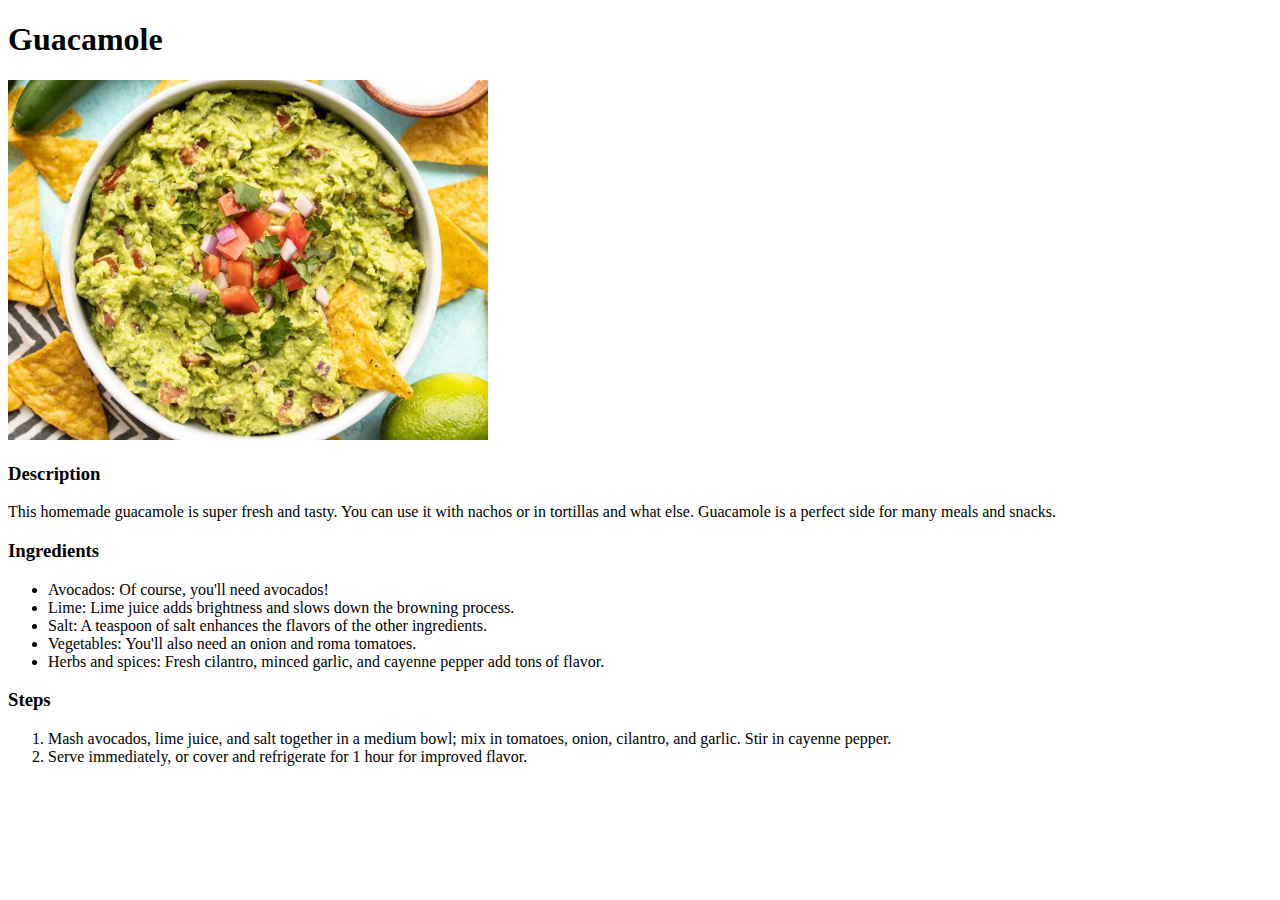
==== recipes/guacamole.html @ 523d50f9 "Make the recipe pages for odin-recipes project" ====
<!DOCTYPE html>
<html lang="en">
<head>
    <meta charset="UTF-8">
    <meta name="viewport" content="width=device-width, initial-scale=1.0">
    <title>Guacamole Recipe</title>
</head>
<body>
    <h1>Guacamole</h1>
    <img src="./guacamole.jpg" alt="Photo of a guacamole" width="480" height="360">
    <h3>Description</h3>
    <p>This homemade guacamole is super fresh and tasty. You can use it with nachos or in tortillas and what else. Guacamole is a perfect side for many meals and snacks.</p>

    <h3>Ingredients</h3>
    <ul>
        <li>Avocados: Of course, you'll need avocados!</li>
        <li>Lime: Lime juice adds brightness and slows down the browning process.</li>
        <li>Salt: A teaspoon of salt enhances the flavors of the other ingredients.</li>
        <li>Vegetables: You'll also need an onion and roma tomatoes.</li>
        <li>Herbs and spices: Fresh cilantro, minced garlic, and cayenne pepper add tons of flavor.</li>
    </ul>

    <h3>Steps</h3>
    <ol>
        <li>Mash avocados, lime juice, and salt together in a medium bowl; mix in tomatoes, onion, cilantro, and garlic. Stir in cayenne pepper.</li>
        <li>Serve immediately, or cover and refrigerate for 1 hour for improved flavor.</li>
    </ol>
</body>
</html>
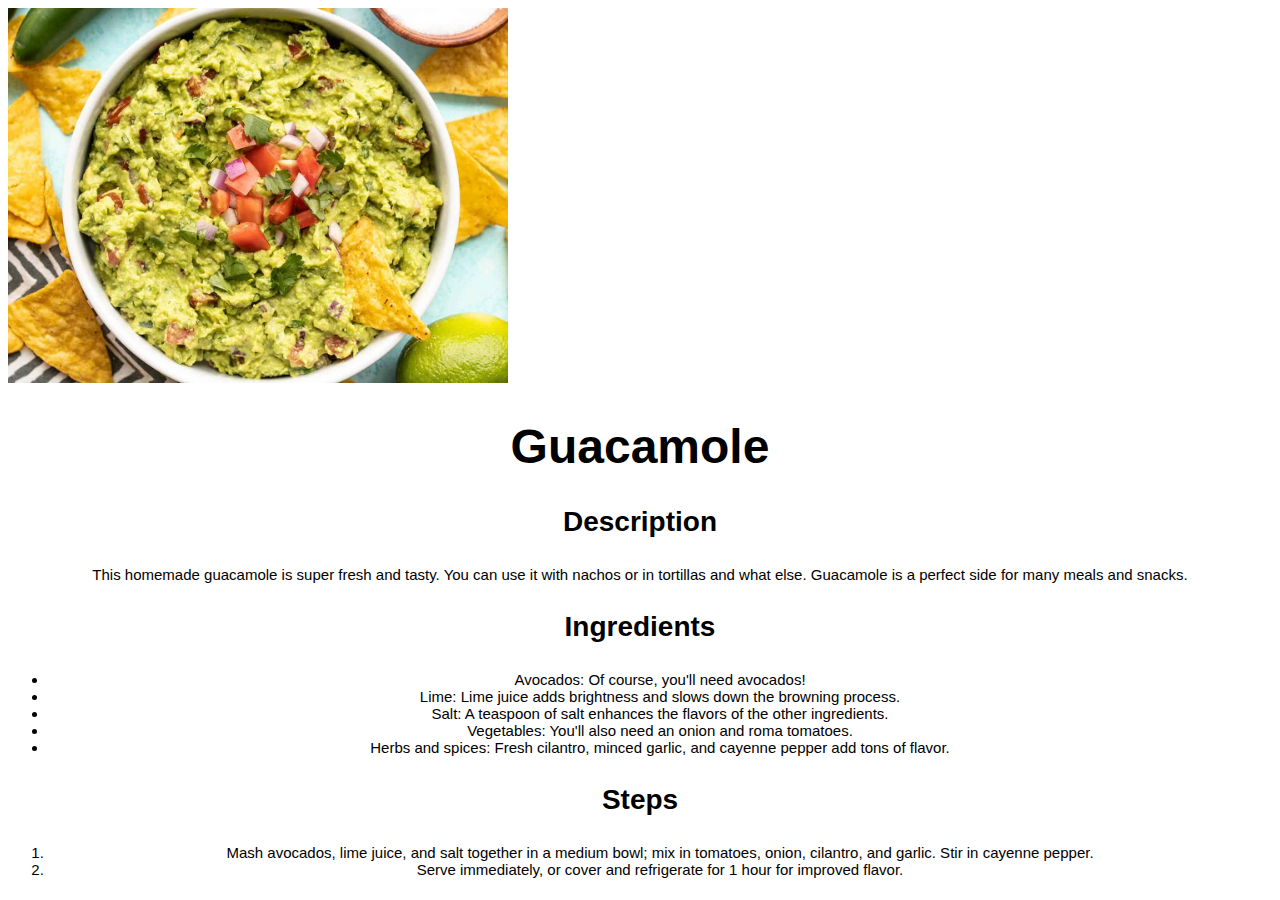
==== commit 5ec0dd57: "Style the recipes" ====
--- a/recipes/guacamole.html
+++ b/recipes/guacamole.html
@@ -4,10 +4,11 @@
     <meta charset="UTF-8">
     <meta name="viewport" content="width=device-width, initial-scale=1.0">
     <title>Guacamole Recipe</title>
+    <link rel="stylesheet" href="./guacastyle.css">
 </head>
 <body>
+    <img src="../images/guacamole.jpg" alt="Photo of a guacamole" width="480" height="360">
     <h1>Guacamole</h1>
-    <img src="./guacamole.jpg" alt="Photo of a guacamole" width="480" height="360">
     <h3>Description</h3>
     <p>This homemade guacamole is super fresh and tasty. You can use it with nachos or in tortillas and what else. Guacamole is a perfect side for many meals and snacks.</p>
 
--- a/recipes/guacastyle.css
+++ b/recipes/guacastyle.css
@@ -0,0 +1,23 @@
+h1 {
+    text-align:center;
+    font-family: Helvetica, sans-serif;
+    font-size: 48px;
+}
+
+img {
+    width: 500px;
+    height: auto;
+}
+h3 {
+    text-align:center;
+    font-family: Helvetica, sans-serif;
+    font-size: 28px;
+}
+
+p,
+ul,
+ol {
+    text-align:center;
+    font-family: Helvetica, sans-serif;
+    font-size: 15px;
+}